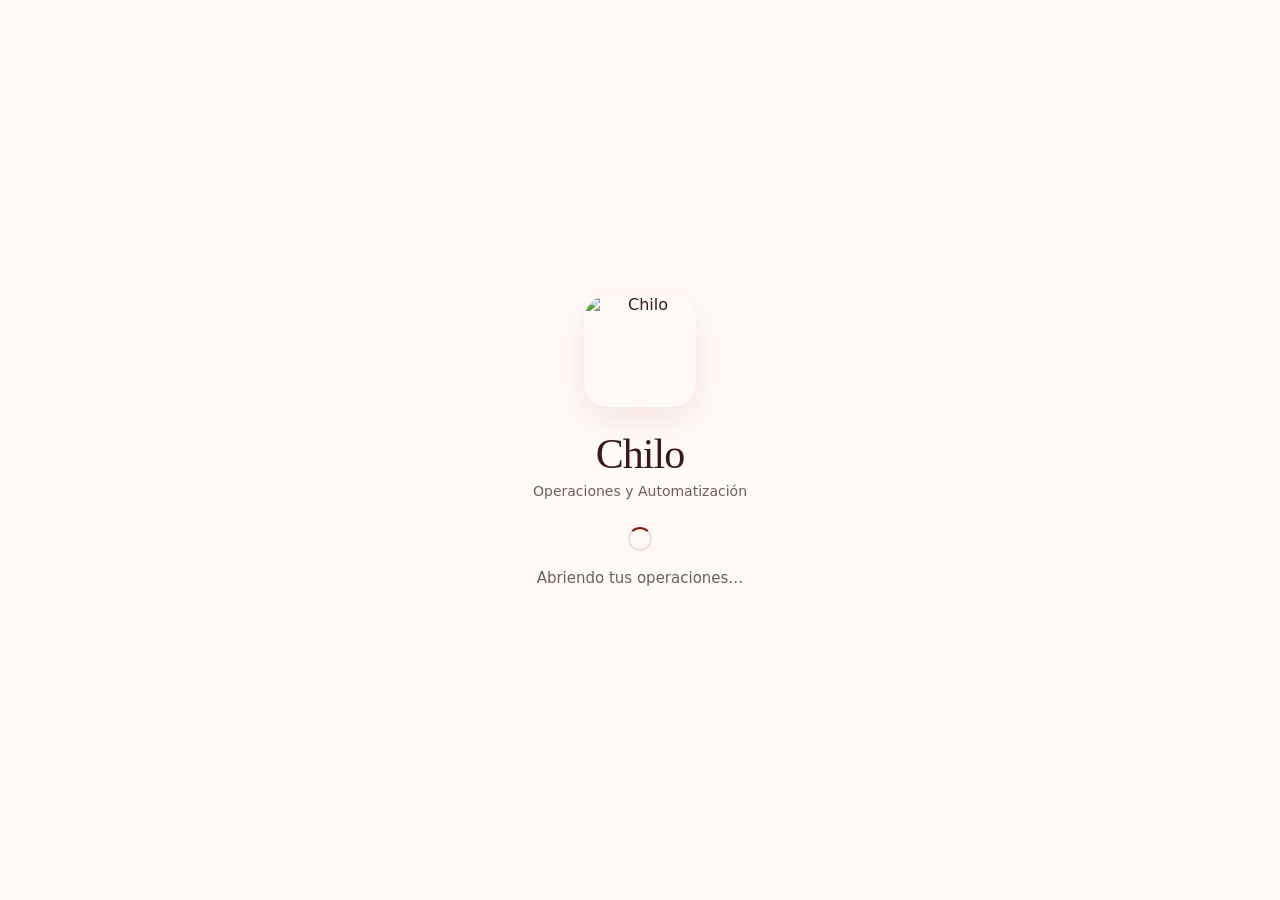
==== index.html @ 5a9bab5a "Add files via upload" ====
<!doctype html>
<html lang="es">
<head>
<meta charset="utf-8">
<meta name="viewport" content="width=device-width, initial-scale=1, viewport-fit=cover">
<meta name="theme-color" content="#8b1114">
<meta name="apple-mobile-web-app-capable" content="yes">
<meta name="apple-mobile-web-app-title" content="Chilo">
<meta name="apple-mobile-web-app-status-bar-style" content="default">
<meta name="description" content="Ventas, gastos y resumen de Chilo.">
<title>Chilo</title>
<link rel="apple-touch-icon" sizes="180x180" href="./icons/apple-touch-icon.png">
<link rel="icon" type="image/png" sizes="32x32" href="./icons/favicon.png">
<link rel="manifest" href="./manifest.webmanifest">
<link rel="stylesheet" href="./styles.css">
<script src="./config.js"></script>
<script src="./app.js" defer></script>
</head>
<body>
<main id="app">
  <iframe id="operations" title="Chilo · Operaciones y Automatización" allow="clipboard-write" hidden></iframe>
  <section id="launch" aria-labelledby="launchTitle">
    <img class="app-icon" src="./icons/icon-192.png" width="112" height="112" alt="Chilo">
    <h1 id="launchTitle">Chilo</h1>
    <p class="subtitle">Operaciones y Automatización</p>
    <div id="spinner" class="spinner" aria-hidden="true"></div>
    <p id="launchMessage" role="status">Abriendo tus operaciones…</p>
    <div id="recovery" class="buttons" hidden>
      <button id="retry" type="button">Volver a intentar</button>
      <a id="openDirect" target="_blank" rel="noopener">Abrir operaciones directamente</a>
    </div>
  </section>
  <p id="offline" role="status" hidden>Sin conexión. Conéctate a internet para guardar.</p>
</main>
<noscript>Activa JavaScript para abrir Chilo.</noscript>
</body>
</html>
---- styles.css ----
:root{font-family:system-ui,-apple-system,BlinkMacSystemFont,"Segoe UI",sans-serif;color:#3b181d;background:#fffaf7;--wine:#8b1114;--muted:#725c61}
*{box-sizing:border-box}[hidden]{display:none!important}html,body{margin:0;width:100%;height:100%;overflow:hidden}#app{height:100%;height:100dvh;padding:env(safe-area-inset-top) env(safe-area-inset-right) env(safe-area-inset-bottom) env(safe-area-inset-left)}iframe{display:block;width:100%;height:100%;border:0;background:#fffaf7}#launch{position:fixed;inset:0;display:flex;flex-direction:column;align-items:center;justify-content:center;padding:32px 24px;text-align:center;background:#fffaf7;overflow:auto}.app-icon{border-radius:25px;box-shadow:0 12px 32px #8b111419}h1{font:500 42px/1.2 Georgia,serif;letter-spacing:-1px;margin:22px 0 4px}.subtitle{color:var(--muted);font-size:14px;margin:0 0 28px}#launchMessage{max-width:330px;font-size:15px;color:var(--muted);line-height:1.6}.spinner{width:24px;height:24px;border:2px solid #eedee0;border-top-color:var(--wine);border-radius:50%;animation:spin .8s linear infinite}.buttons{display:flex;flex-direction:column;gap:16px;margin-top:14px;align-items:center}button{font:600 15px system-ui;cursor:pointer;color:#fff;background:var(--wine);border:0;border-radius:10px;padding:13px 20px;min-height:44px}a{color:var(--wine);font-size:14px;line-height:1.5;text-decoration:underline;cursor:pointer;max-width:280px}button:focus-visible,a:focus-visible{outline:3px solid #fe91bd;outline-offset:4px}#offline{position:fixed;top:calc(env(safe-area-inset-top) + 8px);left:16px;right:16px;margin:0 auto;max-width:430px;z-index:5;background:#fff0b5;color:#63450a;padding:12px 16px;font-size:14px;border:1px solid #e0c579;border-radius:10px;box-shadow:0 4px 15px #35101310}@keyframes spin{to{transform:rotate(360deg)}}@media(prefers-reduced-motion:reduce){.spinner{animation:none}}
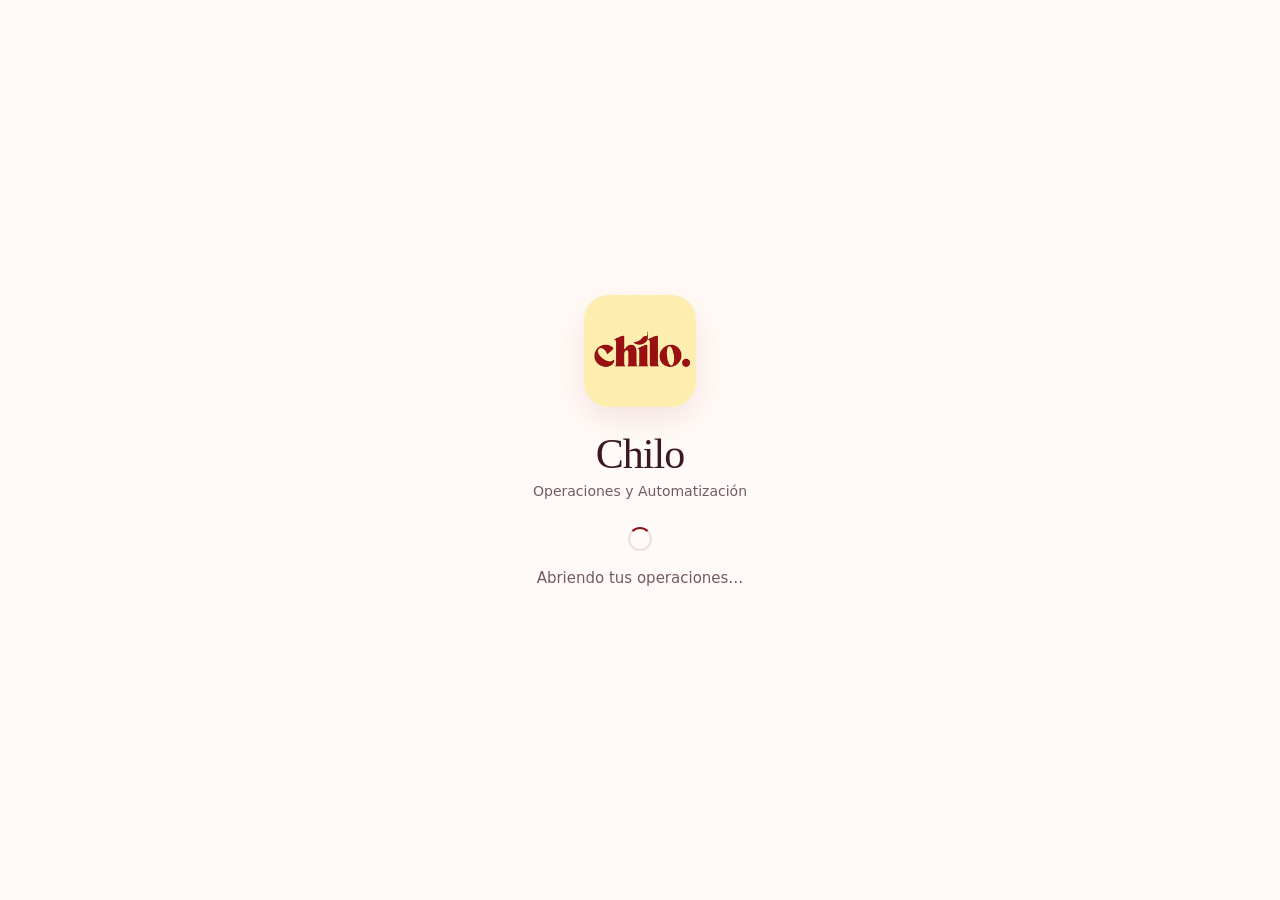
==== commit 7a982a53: "Add files via upload" ====
--- a/index.html
+++ b/index.html
@@ -9,8 +9,8 @@
 <meta name="apple-mobile-web-app-status-bar-style" content="default">
 <meta name="description" content="Ventas, gastos y resumen de Chilo.">
 <title>Chilo</title>
-<link rel="apple-touch-icon" sizes="180x180" href="./icons/apple-touch-icon.png">
-<link rel="icon" type="image/png" sizes="32x32" href="./icons/favicon.png">
+<link rel="apple-touch-icon" sizes="180x180" href="./apple-touch-icon.png">
+<link rel="icon" type="image/png" sizes="32x32" href="./favicon.png">
 <link rel="manifest" href="./manifest.webmanifest">
 <link rel="stylesheet" href="./styles.css">
 <script src="./config.js"></script>
@@ -20,7 +20,7 @@
 <main id="app">
   <iframe id="operations" title="Chilo · Operaciones y Automatización" allow="clipboard-write" hidden></iframe>
   <section id="launch" aria-labelledby="launchTitle">
-    <img class="app-icon" src="./icons/icon-192.png" width="112" height="112" alt="Chilo">
+    <img class="app-icon" src="./icon-192.png" width="112" height="112" alt="Chilo">
     <h1 id="launchTitle">Chilo</h1>
     <p class="subtitle">Operaciones y Automatización</p>
     <div id="spinner" class="spinner" aria-hidden="true"></div>
